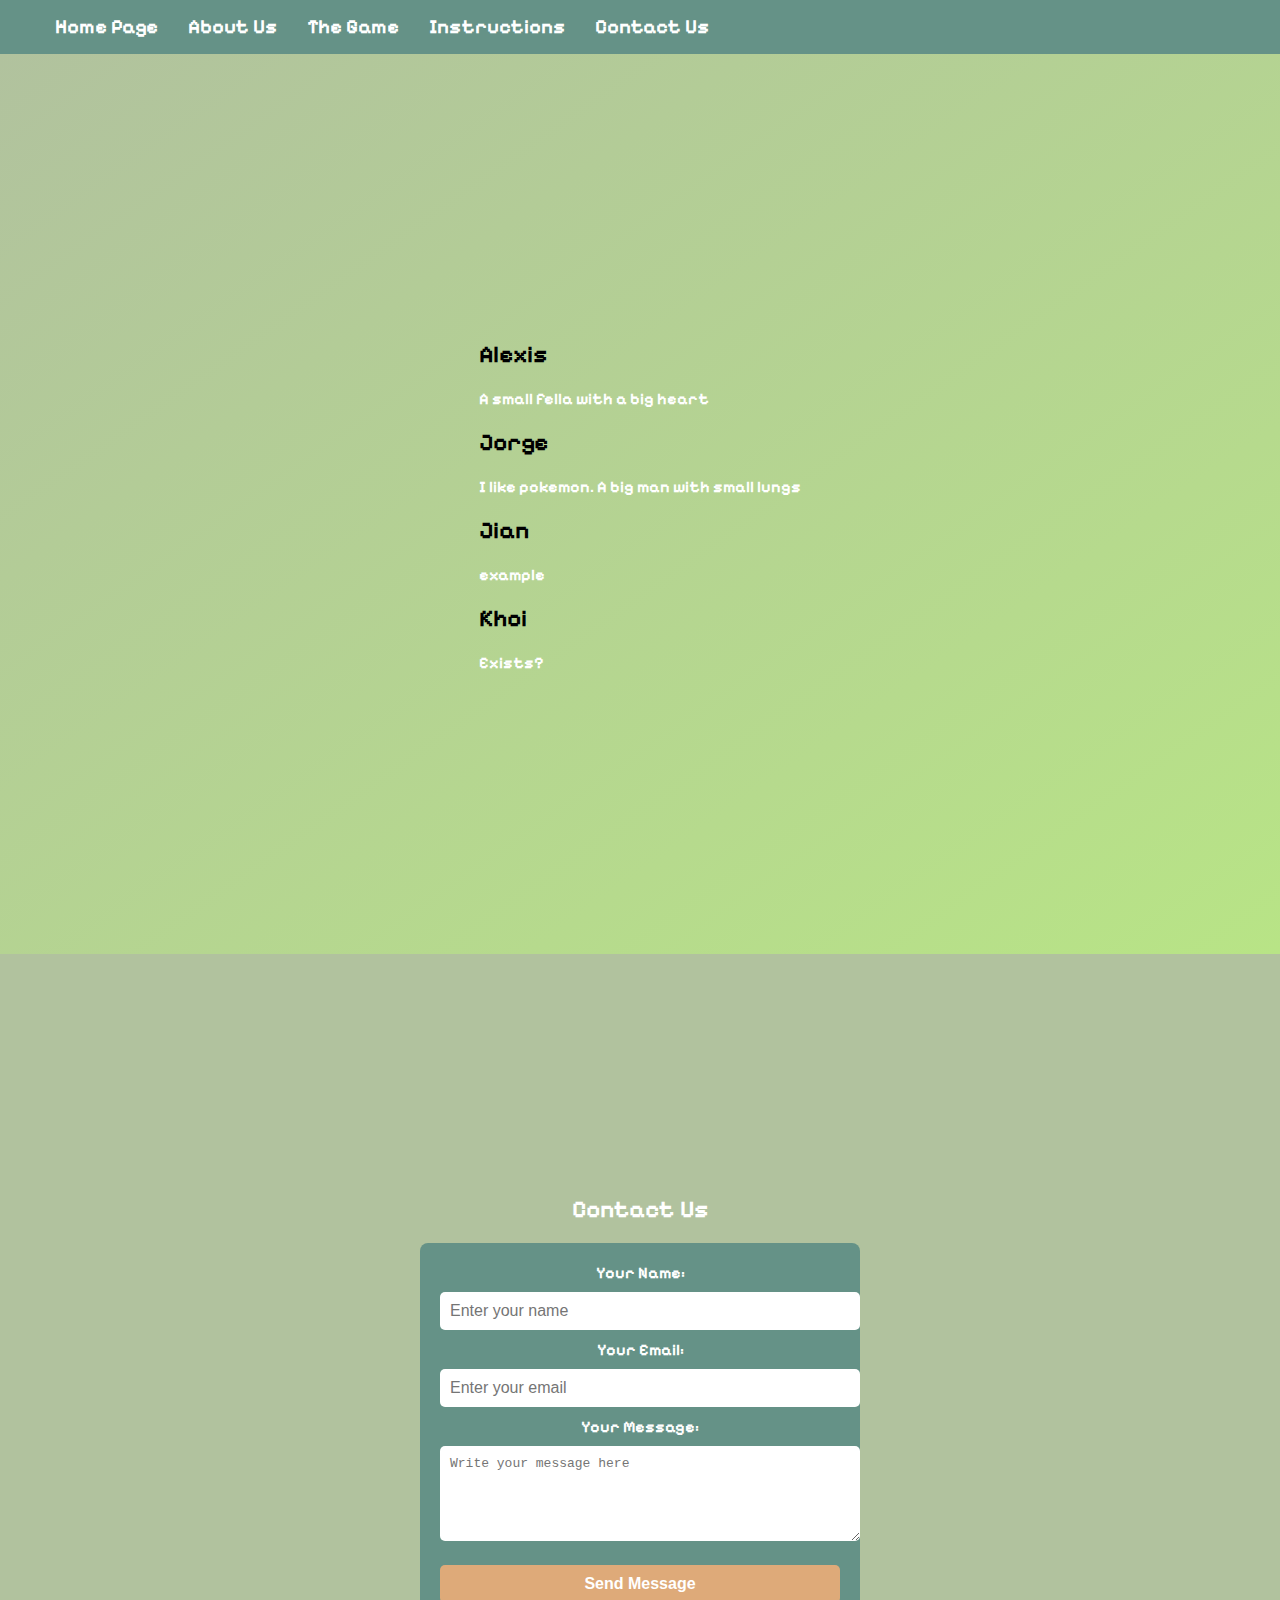
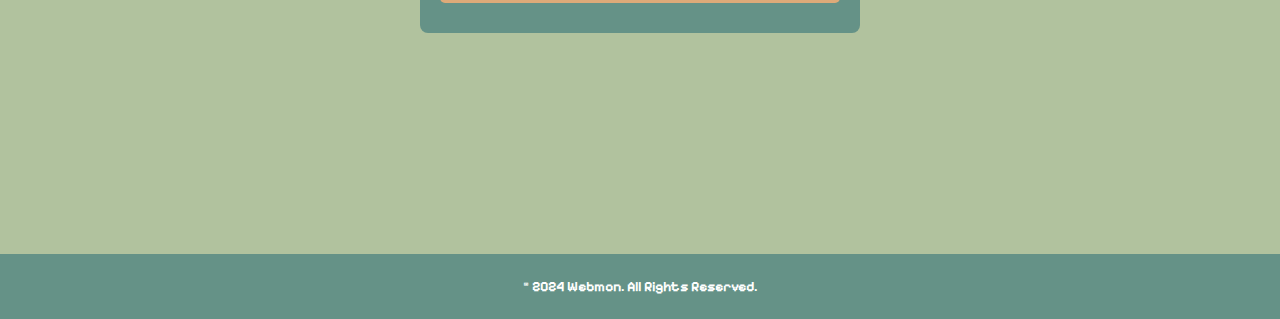
==== aboutus.html @ 3238ba43 "connected contact us page to others" ====
<!DOCTYPE html>
<html lang="en">
<head>
    <meta charset="UTF-8">
    <meta name="viewport" content="width=device-width, initial-scale=1.0">
    <title>Document</title>
    <link rel="stylesheet" href="style.css">
</head>
<body>
    
    <audio id ="abt_audio" controls loop autoplay>
        <source src="The_Great_King.ogg" type="audio/ogg">
    </audio>
    <header class="header">
        <div>
            <ul>
                <li><a href="index.html">Home Page</a></li>
                <li><a href="aboutus.html">About Us</a></li>
                <li><a href="game/game.html">The Game</a</li>
                <li><a href="instructions.html">Instructions</a></li>
                <li><a href="contactus.html">Contact Us</a></li>

            </ul>
        </div>
    </header>
    <main>
        <!-- sections can be duplicated and styled -->
        <section class="info">
            <article>

                <div id="alex_abous_us">
                    <h2>Alexis</h2>
                    <p> A small fella with a big heart</p>
                </div>

                <div id="jorge_about_us">
                    <h2>Jorge</h2>
                    <p>I like pokemon. A big man with small lungs</p>
                </div>
                
                <div id="jian_about_us">
                    <h2>Jian</h2>
                    <p>example</p>
                </div>

                <div id="khoi_about_us">
                    <h2>Khoi</h2>
                    <p>Exists?</p>
                </div>

                
            </article>
        </section>

        <section class="contact-form">
            <h2>Contact Us</h2>
            <form action="submit" method="POST">
                <label for="name">Your Name:</label>
                <input type="text" id="name" name="name" placeholder="Enter your name" required>
        
                <label for="email">Your Email:</label>
                <input type="email" id="email" name="email" placeholder="Enter your email" required>
        
                <label for="message">Your Message:</label>
                <textarea id="message" name="message" placeholder="Write your message here" rows="5" required></textarea>
        
                <button type="submit">Send Message</button>
            </form>
        </section>
        
    </main>
    <footer class="footer">
        <p>&copy; 2024 Webmon. All Rights Reserved.</p>
    </footer>
</body>
</html>
---- style.css ----
@import url('https://fonts.googleapis.com/css2?family=Pixelify+Sans&display=swap');
body{
    margin:0;
    padding:0;
    height:100vh;
    font-weight:bold;
    font-family: "Pixelify Sans" ;
    overflow-x:hide;
}
:root{
    --tangerine:#DEAA79;
    --tan:#FFE6A9;
    --greenish:#B1C29E;
    --greenerish:#b8e486;
    --trans_greenish:#b1c29e83;
    --turquoise:#659287;
    --white:#ffffff;
    --black:#000000;
}

header{ 
    z-index:10;
    background-color:var(--turquoise);
    width:100%;
    display:flex;
    flex-direction: column;
}

header ul{
    display:flex;
    list-style-type:none;
    margin:0px;
}

header li{
    padding:15px;
}

header a{
    color:var(--white);
    text-decoration: none;
    font-size:20px;
}

header li:hover{
    background-image:linear-gradient(to bottom right, var(--greenish), var(--tangerine));
}

.overlay{
    position:absolute;
    transform:translateY();
    padding: 75px;

}

.overlay h1{
    font-size:50px;
}

h1, p, button{
    color:var(--white)
}

.overlay button{
    border:1px solid var(--tangerine);
    background-color: transparent;
    padding:25px 75px 25px 15px;
    font-weight:bold;
    font-size:25px;
    font-family: "Pixelify Sans";
}

.overlay button:hover{
    background-color:var(--trans_greenish)
}

#info{
    height:100vh;
    background-image: url('eevee-pokemon-4k-wallpaper-uhdpaper.com-101@2@a.jpg');
    background-size:cover;              /* fixed image to cover */
    background-position: center;    
    background-repeat: no-repeat;
    width: 100%;
}

.info{
    position:relative;
    width:100%;
    background-image:linear-gradient(to bottom right, var(--greenish), var(--greenerish));
    height:100vh;
    display: flex;
    align-items: center;  /* fixed image to align center */
    justify-content: center;
    padding: 20px;
    box-sizing: border-box;
}

.container{
    border:2px solid white;
    width:25%;
    height:25%;
    display:flex;
    justify-content: center; /* fixed to align center */
    align-items: center;
}
.footer{
    background-color: var(--turquoise);
    color: var(--white);
    text-align: center;
    position: relative;
    font-size: 14px;
    padding: 10px;
    bottom: 0px;
    font-family:"Pixelify Sans", Arial, Helvetica, sans-serif;
    }
.contact-form {
    height: 100vh; /* Full viewport height */
    display: flex;
    flex-direction: column;
    justify-content: center;
    align-items: center;
    background-color: var(--greenish) !important;
    text-align: center;
    color: var(--white);
}

.contact-form form {
    background-color: var(--turquoise);
    padding: 20px;
    border-radius: 8px;
    width: 90%;
    max-width: 400px;
}

.contact-form input, 
.contact-form textarea, 
.contact-form button {
    width: 100%;
    margin: 10px 0;
    padding: 10px;
    border-radius: 5px;
    border: none;
    font-size: 1em;
}

.contact-form input, 
.contact-form textarea {
background-color: var(--white);
color: var(--black);
}

.contact-form button {
background-color: var(--tangerine);
color: var(--white);
font-weight: bold;
cursor: pointer;
}

.contact-form button:hover {
background-color: var(--greenerish);
}

.instructions {
    background-color: var(--tan);
    padding: 20px;
    border-radius: 5px;
    margin: 20px auto;
    max-width: 800px;
    color: var(--black);
}
.instructions h1 {
    color: var(--turquoise);
    font-size: 24px;
    text-align: center;
}

.instructions ol {
    padding-left: 20px;
}

.instructions li {
    margin-bottom: 10px;
    font-size: 16px;
}

.instructions p{
 color: black;
}

#abt_audio {
    display: none;
}
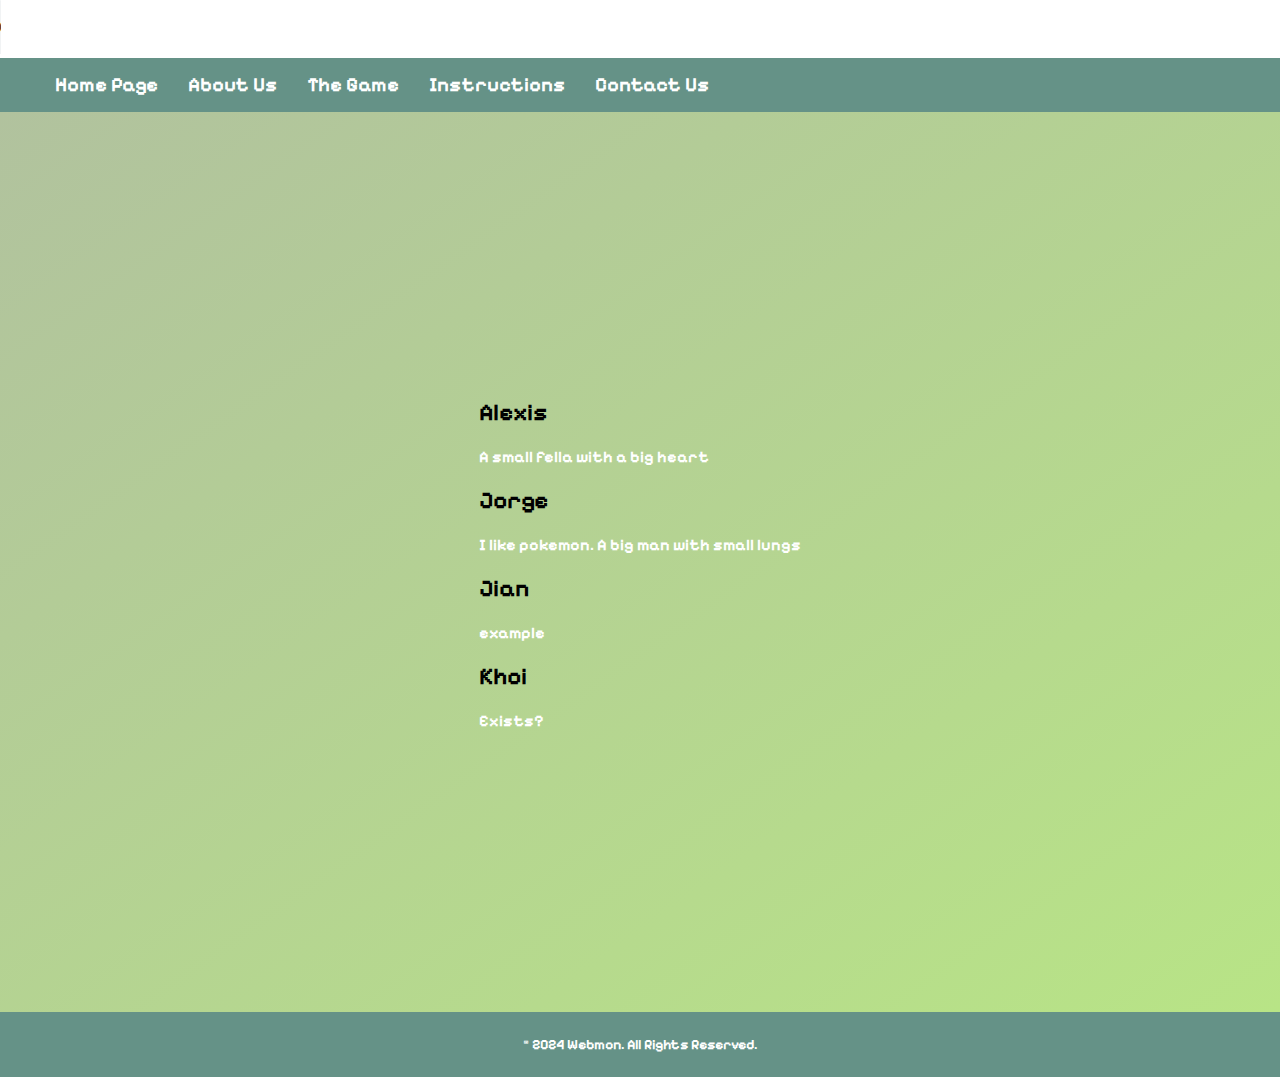
==== commit 41d55951: "removed un needed contact form in aboutus.html" ====
--- a/aboutus.html
+++ b/aboutus.html
@@ -3,7 +3,7 @@
 <head>
     <meta charset="UTF-8">
     <meta name="viewport" content="width=device-width, initial-scale=1.0">
-    <title>Document</title>
+    <title>About Us</title>
     <link rel="stylesheet" href="style.css">
 </head>
 <body>
@@ -52,22 +52,6 @@
             </article>
         </section>
 
-        <section class="contact-form">
-            <h2>Contact Us</h2>
-            <form action="submit" method="POST">
-                <label for="name">Your Name:</label>
-                <input type="text" id="name" name="name" placeholder="Enter your name" required>
-        
-                <label for="email">Your Email:</label>
-                <input type="email" id="email" name="email" placeholder="Enter your email" required>
-        
-                <label for="message">Your Message:</label>
-                <textarea id="message" name="message" placeholder="Write your message here" rows="5" required></textarea>
-        
-                <button type="submit">Send Message</button>
-            </form>
-        </section>
-        
     </main>
     <footer class="footer">
         <p>&copy; 2024 Webmon. All Rights Reserved.</p>
--- a/style.css
+++ b/style.css
@@ -187,6 +187,3 @@
  color: black;
 }
 
-#abt_audio {
-    display: none;
-}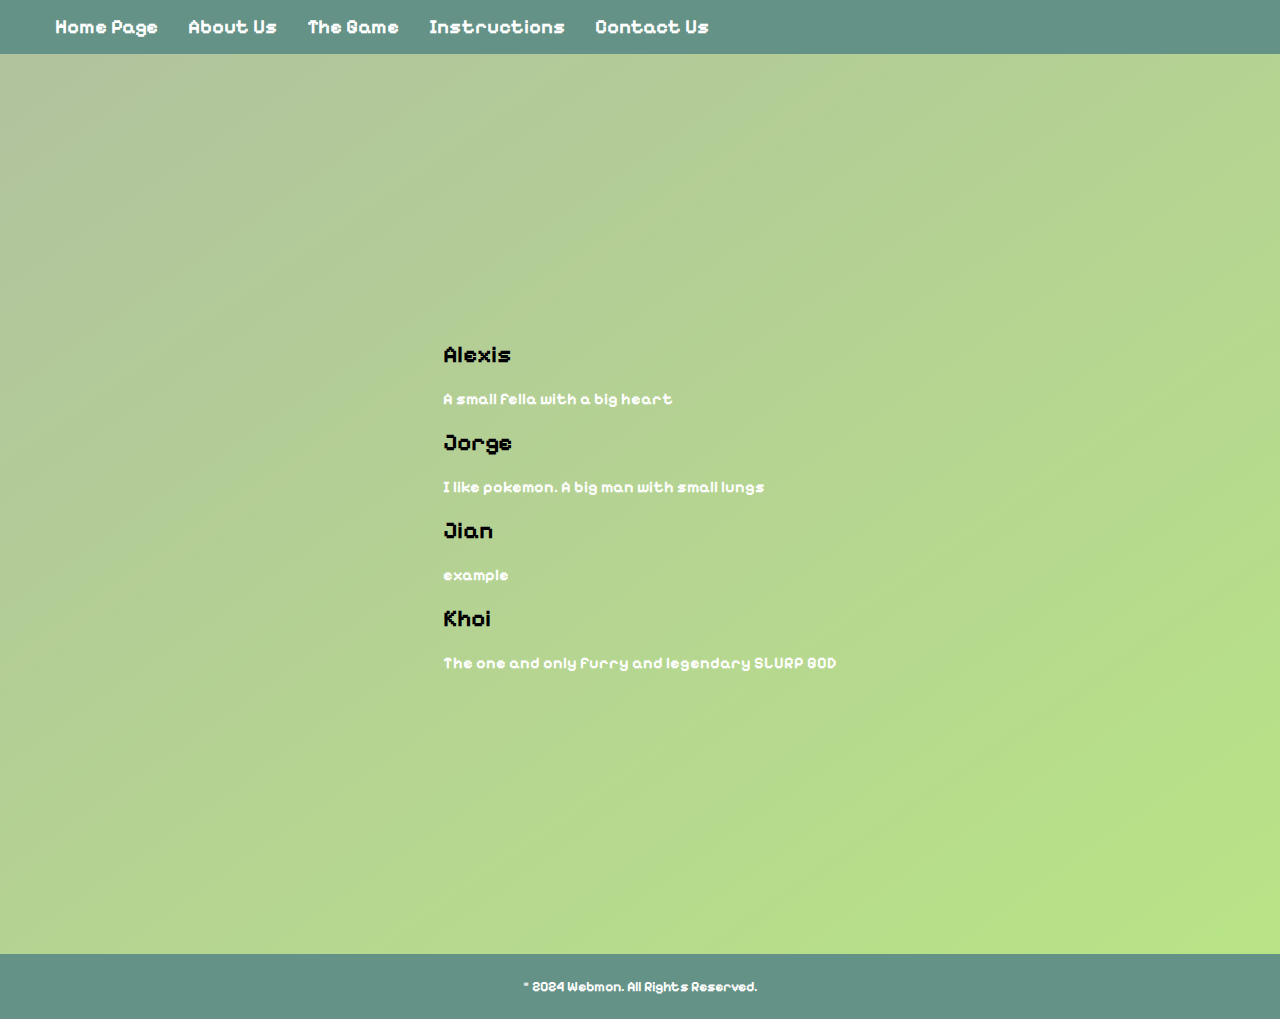
==== commit 2f240451: "add audio to game html" ====
--- a/aboutus.html
+++ b/aboutus.html
@@ -7,10 +7,6 @@
     <link rel="stylesheet" href="style.css">
 </head>
 <body>
-    
-    <audio id ="abt_audio" controls loop autoplay>
-        <source src="The_Great_King.ogg" type="audio/ogg">
-    </audio>
     <header class="header">
         <div>
             <ul>
@@ -45,7 +41,7 @@
 
                 <div id="khoi_about_us">
                     <h2>Khoi</h2>
-                    <p>Exists?</p>
+                    <p>The one and only furry and legendary SLURP GOD</p>
                 </div>
 
                 
--- a/style.css
+++ b/style.css
@@ -113,53 +113,6 @@
     bottom: 0px;
     font-family:"Pixelify Sans", Arial, Helvetica, sans-serif;
     }
-.contact-form {
-    height: 100vh; /* Full viewport height */
-    display: flex;
-    flex-direction: column;
-    justify-content: center;
-    align-items: center;
-    background-color: var(--greenish) !important;
-    text-align: center;
-    color: var(--white);
-}
-
-.contact-form form {
-    background-color: var(--turquoise);
-    padding: 20px;
-    border-radius: 8px;
-    width: 90%;
-    max-width: 400px;
-}
-
-.contact-form input, 
-.contact-form textarea, 
-.contact-form button {
-    width: 100%;
-    margin: 10px 0;
-    padding: 10px;
-    border-radius: 5px;
-    border: none;
-    font-size: 1em;
-}
-
-.contact-form input, 
-.contact-form textarea {
-background-color: var(--white);
-color: var(--black);
-}
-
-.contact-form button {
-background-color: var(--tangerine);
-color: var(--white);
-font-weight: bold;
-cursor: pointer;
-}
-
-.contact-form button:hover {
-background-color: var(--greenerish);
-}
-
 .instructions {
     background-color: var(--tan);
     padding: 20px;
@@ -176,14 +129,90 @@
 
 .instructions ol {
     padding-left: 20px;
+    color:var(--turquoise);
 }
 
 .instructions li {
     margin-bottom: 10px;
     font-size: 16px;
+    color: var(--turquoise);
 }
 
 .instructions p{
- color: black;
-}
-
+ color: var(--turquoise);
+}
+
+.characters {
+padding: 20px;
+text-align: center;
+background-color: var(--tan);
+border-radius: 5px;
+max-width: 100%;
+margin: 20px auto;
+}
+
+.character-grid{
+display: grid;
+grid-template-columns: repeat(2,1fr);
+gap: 20px;
+justify-items: center;
+}
+
+.character-grid div {
+text-align: center;
+padding:15px;
+background-color: var(--turquoise);
+border-radius: 8px;
+}
+
+.character-grid img{
+ width: 100px;
+ height: 100px;
+ border-radius: 50%;
+ margin-bottom: 10px;
+}
+
+.character-grid h3{
+font-size: 18px;
+color: var(--tangerine);
+margin: 10px 0;
+}
+
+#character_who_do_you_choose {
+    text-align: center;
+    color: var(--black);
+
+}
+
+#lore_div p{
+
+    font-size: 25px;
+    text-align: center;
+    line-height: 1.9em;
+    
+    
+}
+
+#lore {
+    background-image: url(lore_background.jpg);
+    height: 100vh;
+    background-size:cover;              /* fixed image to cover */
+    background-position: center;    
+    background-repeat: no-repeat;
+    opacity: 0.5;
+    align-items: center;
+    padding: 50px;
+    
+    
+}
+
+#lore div {
+
+    align-items: center;
+    padding-top: 20%;
+    padding: auto;
+
+    text-indent: 75px;
+}
+
+
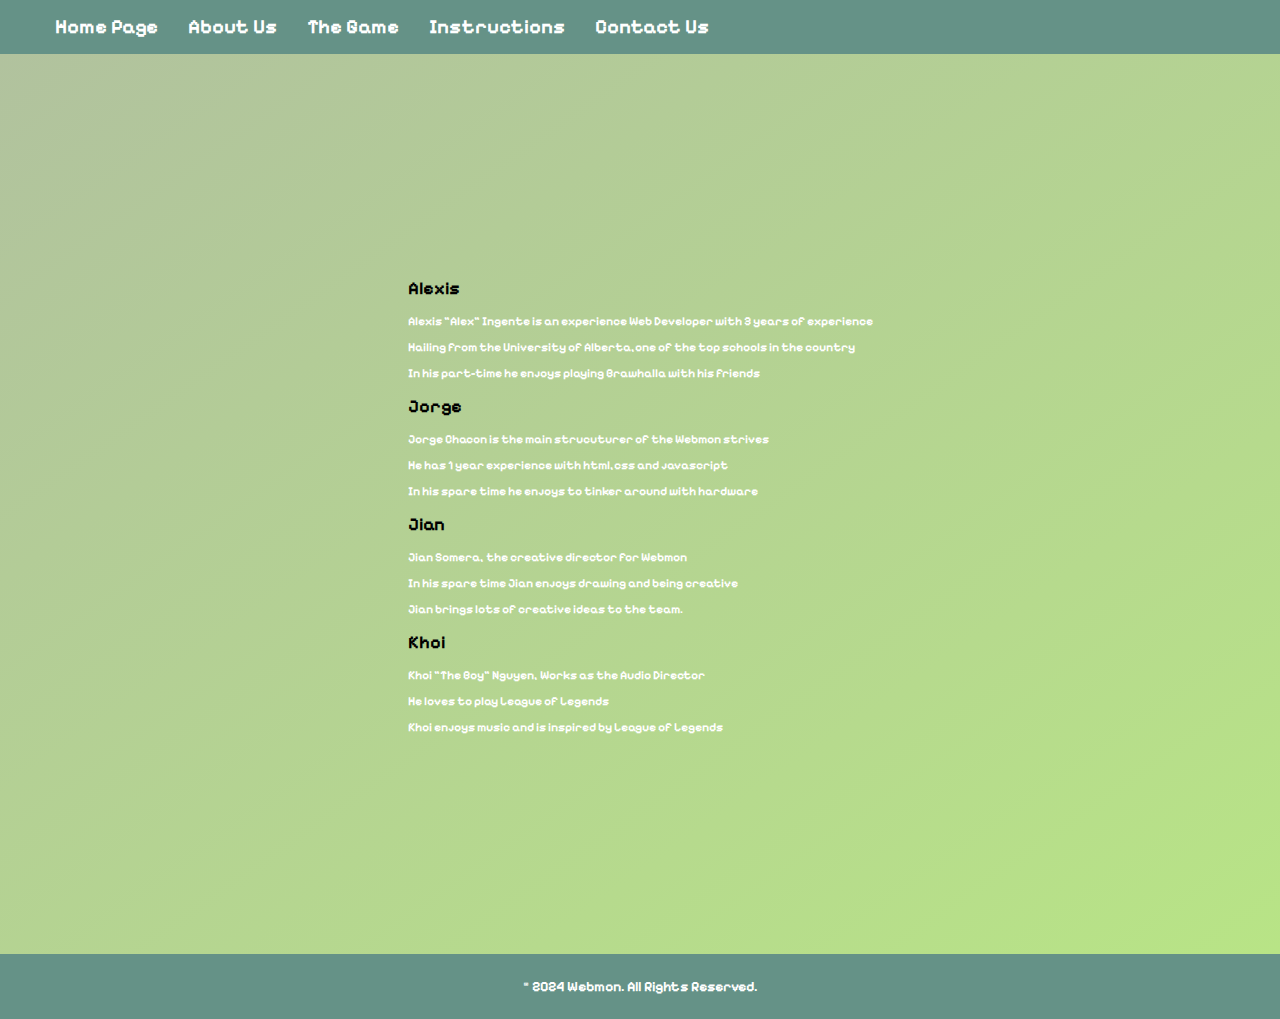
==== commit 120ae85e: "added aboutus" ====
--- a/aboutus.html
+++ b/aboutus.html
@@ -7,6 +7,7 @@
     <link rel="stylesheet" href="style.css">
 </head>
 <body>
+    <audio src="The_Great_King.ogg" controls autoplay loop style="display: none;"></audio>
     <header class="header">
         <div>
             <ul>
@@ -23,25 +24,34 @@
         <!-- sections can be duplicated and styled -->
         <section class="info">
             <article>
-
-                <div id="alex_abous_us">
+        <div id="alex_abous_us">
                     <h2>Alexis</h2>
-                    <p> A small fella with a big heart</p>
+                    <p>Alexis "Alex" Ingente is an experience Web Developer with 3 years of experience</p>
+                    <p>Hailing from the University of Alberta,one of the top schools in the country</p>
+                    <p>In his part-time he enjoys playing Brawhalla with his friends</p>
+                   
                 </div>
 
                 <div id="jorge_about_us">
                     <h2>Jorge</h2>
-                    <p>I like pokemon. A big man with small lungs</p>
+                    <p>Jorge Chacon is the main strucuturer of the Webmon strives</p>
+                    <p>He has 1 year experience with html,css and javascript </p>
+                    <p>In his spare time he enjoys to tinker around with hardware</p>
+                    
                 </div>
                 
                 <div id="jian_about_us">
                     <h2>Jian</h2>
-                    <p>example</p>
+                    <p>Jian Somera, the creative director for Webmon </p>
+                    <p>In his spare time Jian enjoys drawing and being creative</p>
+                    <p>Jian brings lots of creative ideas to the team.</p>
                 </div>
 
                 <div id="khoi_about_us">
                     <h2>Khoi</h2>
-                    <p>The one and only furry and legendary SLURP GOD</p>
+                    <p>Khoi "The Boy" Nguyen, Works as the Audio Director</p>
+                    <p> He loves to play League of Legends</p>
+                    <p>Khoi enjoys music and is inspired by League of Legends</p>
                 </div>
 
                 
--- a/style.css
+++ b/style.css
@@ -47,10 +47,20 @@
 }
 
 .overlay{
-    position:absolute;
+    position:center;
     transform:translateY();
     padding: 75px;
-
+    justify-content: center;
+    padding-left: 28%;
+    padding-right: 23%;
+    padding-top: 15%;
+    
+
+
+}
+
+.overlay p {
+    font-size: 20px;
 }
 
 .overlay h1{
@@ -93,6 +103,8 @@
     justify-content: center;
     padding: 20px;
     box-sizing: border-box;
+    font-size: 12px;
+    
 }
 
 .container{
@@ -148,7 +160,6 @@
 background-color: var(--tan);
 border-radius: 5px;
 max-width: 100%;
-margin: 20px auto;
 }
 
 .character-grid{
@@ -215,4 +226,13 @@
     text-indent: 75px;
 }
 
-
+.stats {
+display: flex;
+background-color: var(--tan);
+
+}
+
+.stats li ul {
+color: var(--turquoise)
+}
+
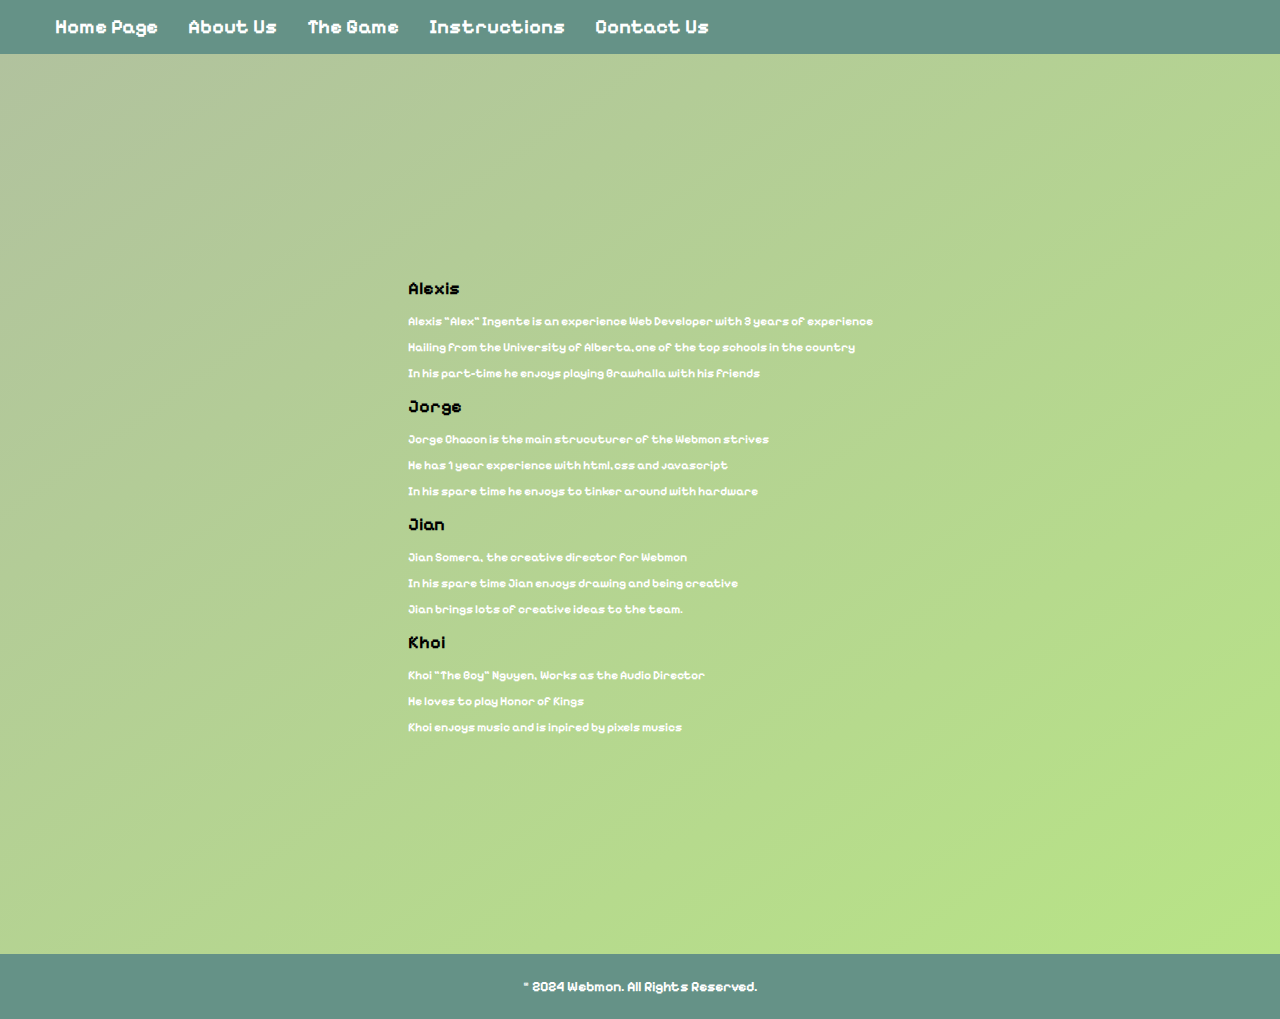
==== commit d10a9dd7: "change in abt us khoi description" ====
--- a/aboutus.html
+++ b/aboutus.html
@@ -50,8 +50,8 @@
                 <div id="khoi_about_us">
                     <h2>Khoi</h2>
                     <p>Khoi "The Boy" Nguyen, Works as the Audio Director</p>
-                    <p> He loves to play League of Legends</p>
-                    <p>Khoi enjoys music and is inspired by League of Legends</p>
+                    <p> He loves to play Honor of Kings</p>
+                    <p>Khoi enjoys music and is inpired by pixels musics</p>
                 </div>
 
                 
--- a/style.css
+++ b/style.css
@@ -205,7 +205,7 @@
 }
 
 #lore {
-    background-image: url(lore_background.jpg);
+    background-image: url(lore_adventurer.jpg);
     height: 100vh;
     background-size:cover;              /* fixed image to cover */
     background-position: center;    
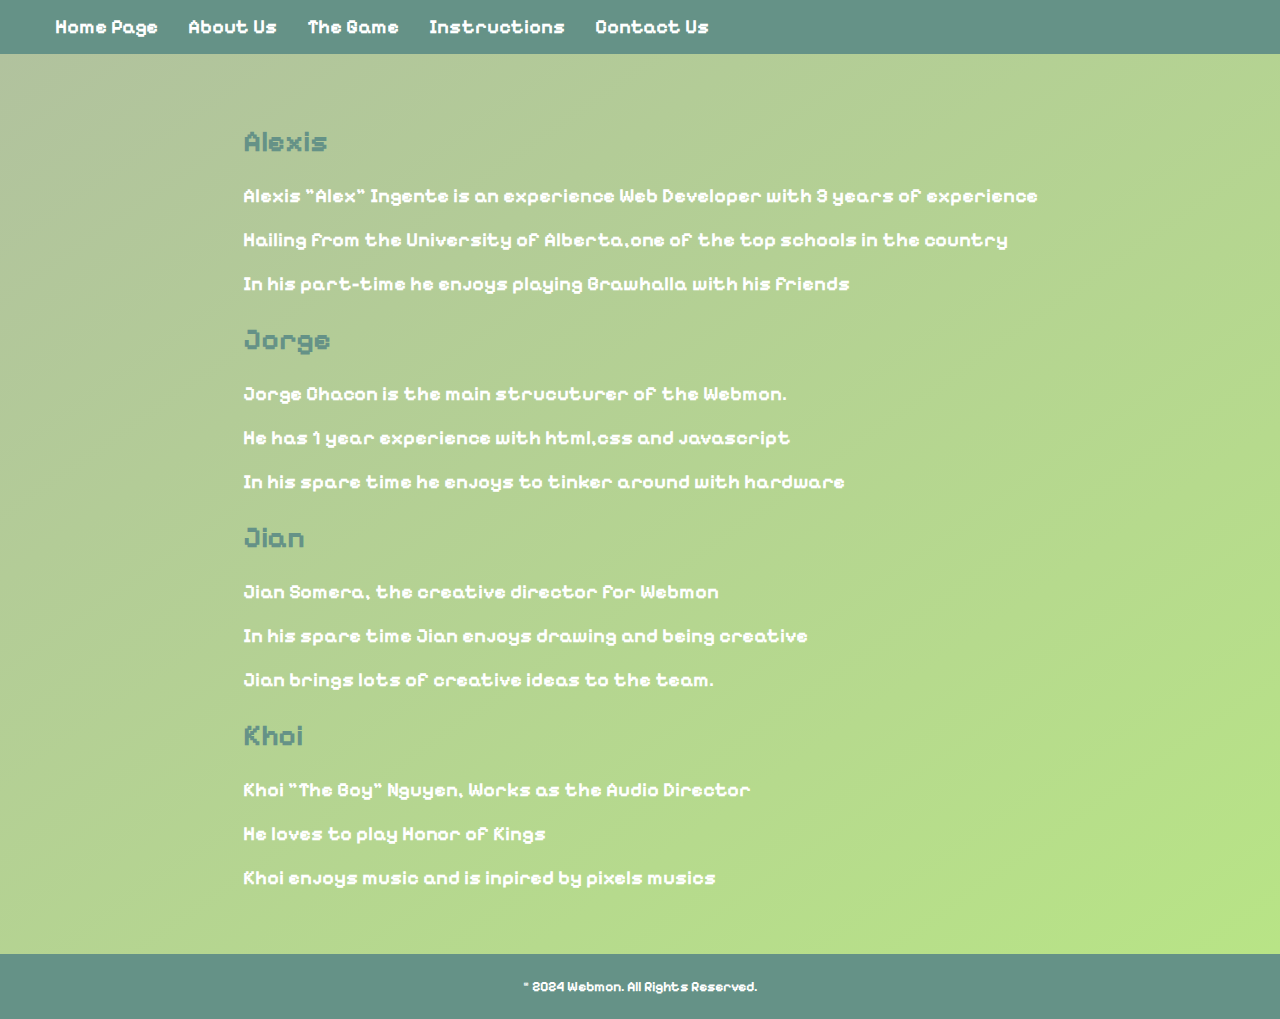
==== commit c1ff6d0a: "fixed <p> in aboutus" ====
--- a/aboutus.html
+++ b/aboutus.html
@@ -34,7 +34,7 @@
 
                 <div id="jorge_about_us">
                     <h2>Jorge</h2>
-                    <p>Jorge Chacon is the main strucuturer of the Webmon strives</p>
+                    <p>Jorge Chacon is the main strucuturer of the Webmon.</p>
                     <p>He has 1 year experience with html,css and javascript </p>
                     <p>In his spare time he enjoys to tinker around with hardware</p>
                     
--- a/style.css
+++ b/style.css
@@ -95,18 +95,18 @@
 
 .info{
     position:relative;
-    width:100%;
     background-image:linear-gradient(to bottom right, var(--greenish), var(--greenerish));
-    height:100vh;
     display: flex;
+    height: 100vh;
     align-items: center;  /* fixed image to align center */
     justify-content: center;
     padding: 20px;
-    box-sizing: border-box;
-    font-size: 12px;
-    
-}
-
+    box-sizing: border-box; 
+    font-size: 20px;
+}
+.info h2{
+    color: var(--turquoise)
+}
 .container{
     border:2px solid white;
     width:25%;
